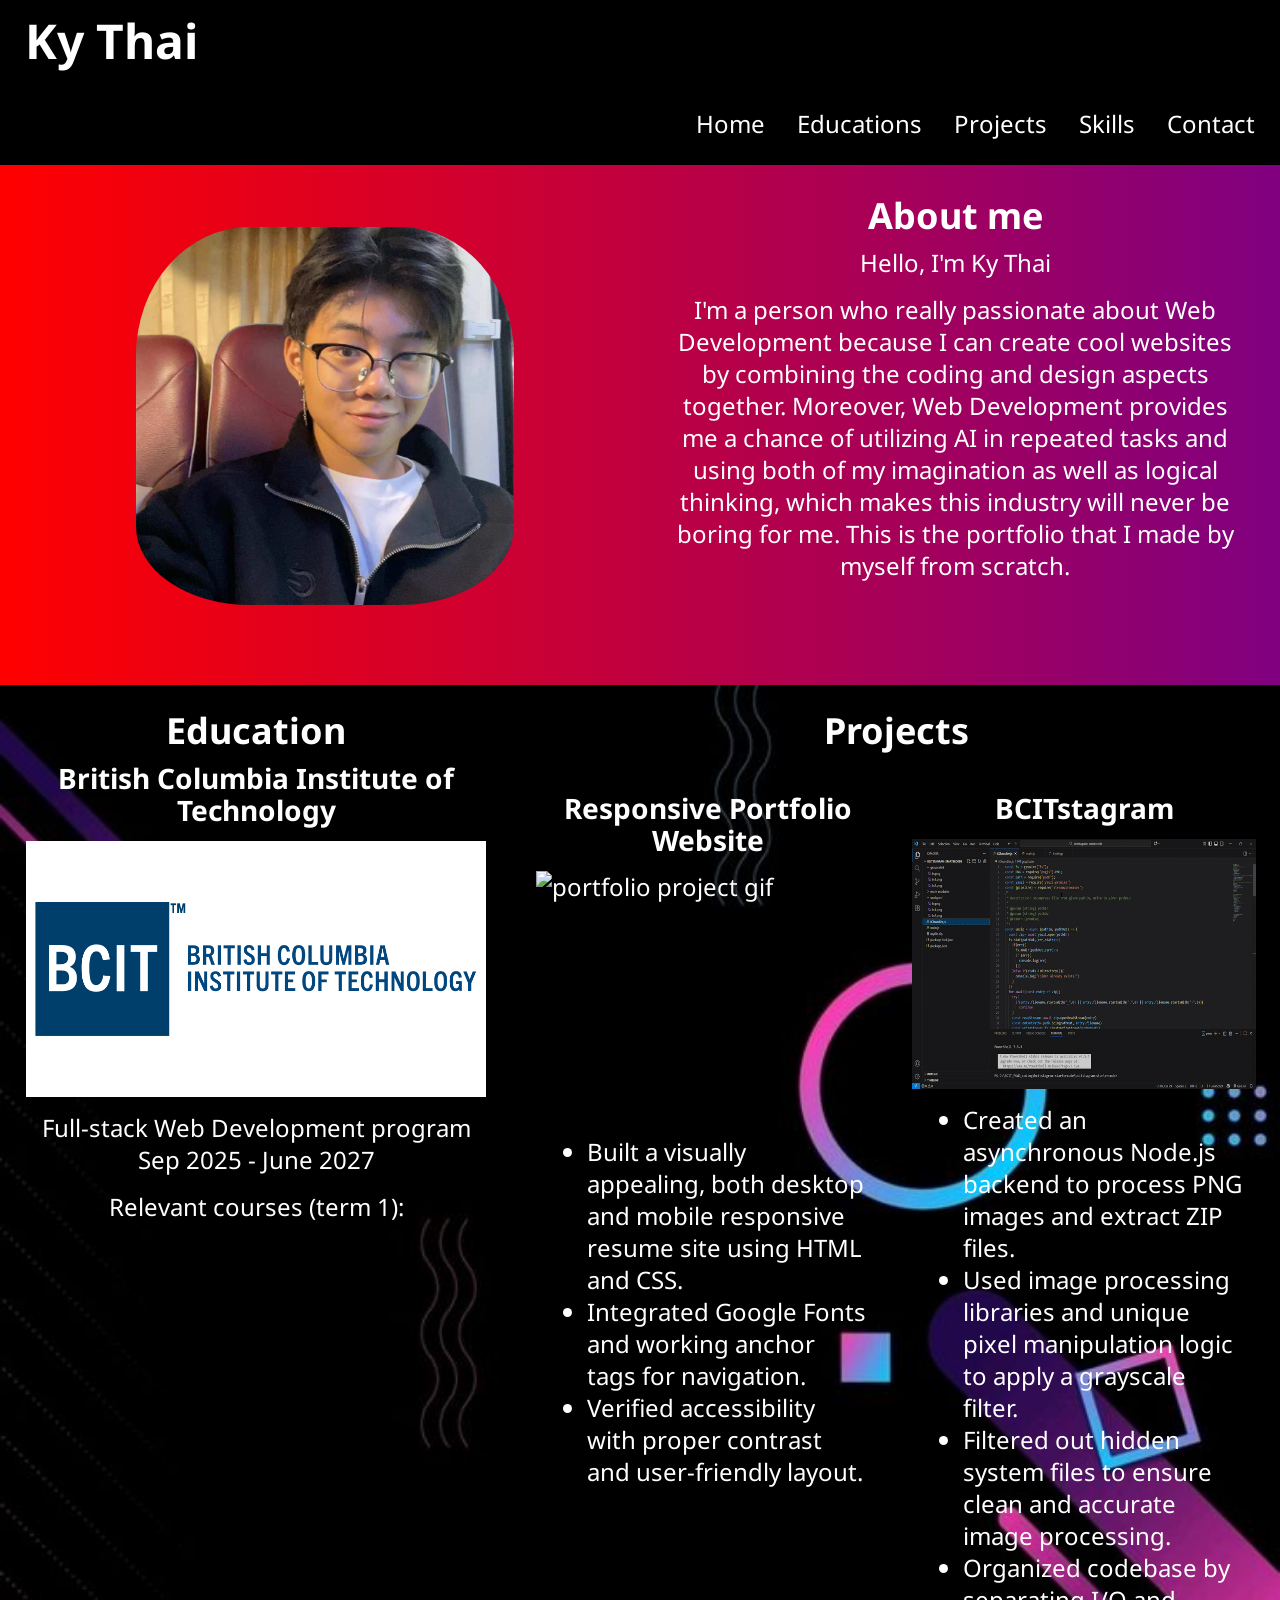
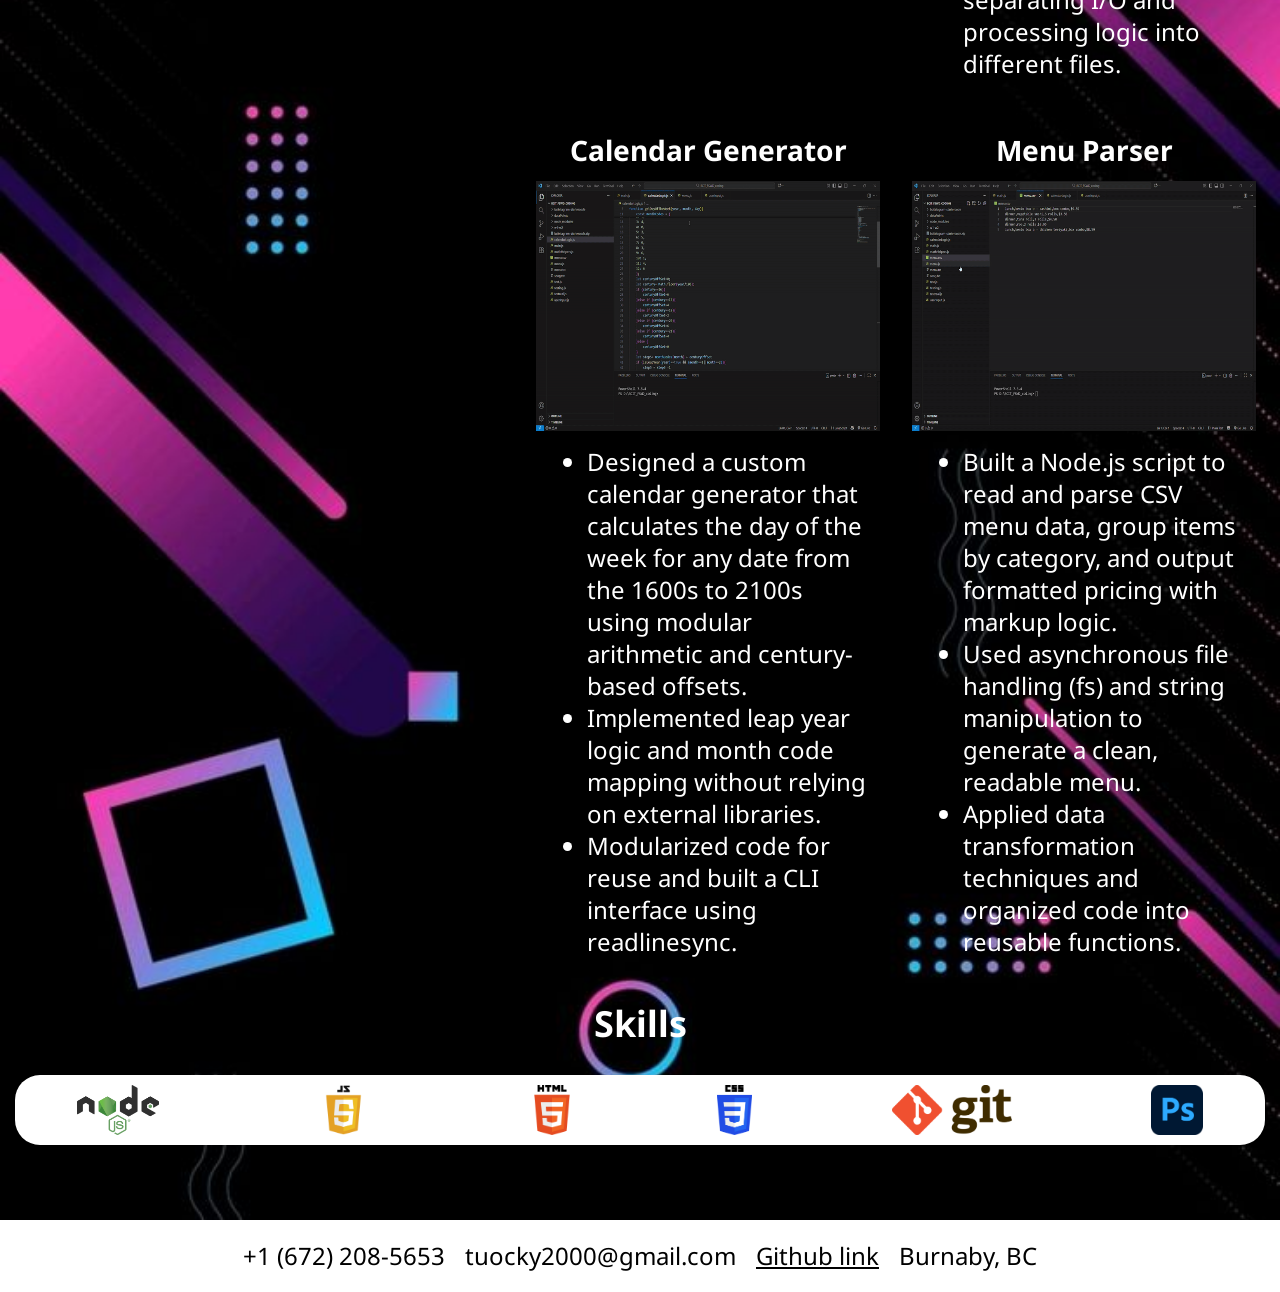
==== index.html @ 93459c59 "Add files via upload" ====
<!DOCTYPE html>
<html lang="en">
<head>
    <meta charset="UTF-8">
    <meta name="viewport" content="width=device-width, initial-scale=1.0">
    <link rel="stylesheet" href="css/style.css">
    <script src="https://kit.fontawesome.com/b316ba7473.js" crossorigin="anonymous"></script>
    <script src="js/index.js" defer></script>
    <title>Ky Thai portfolio</title>
</head>
<body class="noScroll">
    <header>
        <div class="websiteName">
        <h1>Ky Thai</h1>
        <i class="fa-solid fa-bars"></i>
        <i class="fa-solid fa-xmark"></i>
        </div>
        <div class="menu">
        <nav>
            <ul>
            <li><a href="#home">Home</a></li>
            <li><a href="#education">Educations</a></li>
            <li><a href="#projects">Projects</a></li>
            <li><a href="#skills">Skills</a></li>
            <li><a href="#contact">Contact</a></li>
            </ul>
        </nav>
        </div>
    </header>
    <main>
        <article class="introduction">
        <div class="kyHeadshot">
        <img src="images/Ky_Thai_headshot.jpg" alt="Ky's headshot">
        </div>
        <div class="introductionDetails">
        <h2 id="home">About me</h2>
        <p>Hello, I'm Ky Thai</p>
        <p>I'm a person who really passionate about Web Development because I can create cool websites by combining the coding and design aspects together. Moreover, Web Development provides me a chance of utilizing AI in repeated tasks and using both of my imagination as well as logical thinking, which makes this industry will never be boring for me. This is the portfolio that I made by myself from scratch. </p>
        </div>
        </article>
        <div class="background">
        <div class="scrollAnimation">
        <article id="education">
        <h2>Education</h2>
        <h3>British Columbia Institute of Technology</h3>
        <img src="images/bcit.png" alt="Bcit logo">
        <p>Full-stack Web Development program<br>
        Sep 2025 - June 2027</p>
        <p>Relevant courses (term 1):</p>
        <i class="fa-solid fa-caret-down"></i>
        <i class="fa-solid fa-caret-up"></i>
        <div class="courses">
             <ul>
                <li>Introduction to Software Development</li>
                <li>Web Development 1</li>
                <li>Collaboration Tools</li>
                <li>Mathematics for computing</li>
                <li>Photoshop</li>
                <li>Design 1</li>
                <li>Communication 1</li>
             </ul>
        </div>
        </article>
        </div>
        <div class="scrollAnimation">
        <h2 class="ph2">Projects</h2>
        <article id="projects">
            <div class="project1">
            <h3>Responsive Portfolio Website</h3>
            <img src="gifs/portfolio_project.gif" alt="portfolio project gif">
            <ul>
                <li>Built a visually appealing, both desktop and mobile responsive resume site using HTML and CSS.</li>
                <li>Integrated Google Fonts and working anchor tags for navigation.</li>
                <li>Verified accessibility with proper contrast and user-friendly layout.</li>
            </ul>
            </div>
            <div class="project2">
            <h3>BCITstagram</h3>
            <img src="gifs/bcitstagram_project.gif" alt="bcitstagram project gif">
            <ul>
                <li>Created an asynchronous Node.js backend to process PNG images and extract ZIP files.</li>
                <li>Used image processing libraries and unique pixel manipulation logic to apply a grayscale filter. </li>
                <li>Filtered out hidden system files to ensure clean and accurate image processing.</li>
                <li>Organized codebase by separating I/O and processing logic into different files.</li>
            </ul>
            </div>
            <div class="project2">
            <h3>Calendar Generator</h3>
            <img src="gifs/calendar_generator.gif" alt="calendar generator gif">
            <ul>
                <li>Designed a custom calendar generator that calculates the day of the
week for any date from the 1600s to 2100s using modular arithmetic
and century-based offsets.</li>
                <li>Implemented leap year logic and month code mapping without relying
on external libraries.</li>
                <li>Modularized code for reuse and built a CLI interface using readlinesync.</li>
            </ul>
            </div>
            <div class="project2">
            <h3>Menu Parser</h3>
            <img src="gifs/Menu_parser.gif" alt="menu parser gif">
            <ul>
                <li>Built a Node.js script to read and parse CSV menu data, group items by
category, and output formatted pricing with markup logic.</li>
                <li>Used asynchronous file handling (fs) and string manipulation to
generate a clean, readable menu.</li>
                <li>Applied data transformation techniques and organized code into
reusable functions.</li>
            </ul>
            </div>
        </article>
        </div>
        <div class="scrollAnimation">
        <article id="skills">
            <h2>Skills</h2>
            <div class="images">
            <img src="images/nodejs.png" alt="nodejs">
            <img src="images/JavaScript-Logo.png" alt="javascript">
            <img src="images/html.png" alt="html">
            <img src="images/css.png" alt="css">
            <img src="images/git.png" alt="git">
            <img src="images/photoshop.png" alt="photoshop">
            </div>
        </article>
    </div>
    </div>
    </main>
    <footer>
        <div id="contact">
        <ul>
        <li><i class="fa-solid fa-phone"></i>+1 (672) 208-5653</li>
        <li><i class="fa-solid fa-envelope"></i>tuocky2000@gmail.com</li>
        <li><a href="https://github.com/tuocky2000-dev"><i class="fa-brands fa-github"></i>Github link</a></li>
        <li><i class="fa-solid fa-location-dot"></i>Burnaby, BC</li>
        </ul>
        </div>
    </footer>
</body>
</html>
---- css/style.css ----
@import url('https://fonts.googleapis.com/css2?family=Noto+Sans:ital,wght@0,100..900;1,100..900&display=swap');

body{
    line-height: 2rem;
    font-size: 1.2rem;
    margin:0px;
    color:white;
    font-family: "Noto Sans", sans-serif;
    overflow: auto;
}
main h1,h2,h3,p{
    text-align: center;
    margin:15px;
}
main .scrollAnimation{
    animation: appear linear;
    animation-timeline: view();
    animation-range: entry 0% cover 25%;
}
header h1{
    margin: 15px;
    padding: 10px;
}
main #education,#projects,#skills h2{
    margin:0px;
    padding:20px;
    padding-top:15px;
}
main .background{
    background-image: url("../images/background.jpg");
    background-size: cover;
}
header i{
    margin: 15px;
    padding: 10px;
}
nav ul li{
    list-style-type: none;
}
nav ul li a{
    text-decoration: none;
    color: white;
}
header .websiteName{
    display: flex;
    background-color: black ;
    justify-content: space-between;
    align-items: center;
    
}
main .kyHeadshot img{
    margin-top:52px;
    width:40%;
    height:auto;
    border-radius: 30%;
}
main img{
    width:97.5%;
    height:auto;
    display: block;
    margin: auto;
}
main #projects img{
    height:250px;
    
}
main .introductionDetails{
    text-align: center;
}
main ul{
    text-align: center;
    margin: 15px;
}
main ul li{
    list-style-type: none;
}
body.noScroll{
    overflow: hidden;
}
.menu{
    background-color: rgb(190,190,190);
    width: 100%;
    height: 100vh;
    display: flex;
    flex-direction: column;
    position:fixed;
    right:-1500px;
    align-items: center;
    text-align: center;
    justify-content: center;
    line-height: 8.5rem;
    font-size:2.5rem;
    transition:0.3s ease;
}
main .introductionDetails, .introduction{
    padding:10px;
}
main .introduction{
    background-color: black;
    background-image: linear-gradient(to right, red, purple);
}
.menu.active{
    right:0px;
}
header .websiteName .fa-bars {
  display: block;
}
header .websiteName .fa-xmark {
    display: none;
}

header .websiteName .fa-xmark.active {
    display: block;
}

header .websiteName .fa-bars.hidden {
    display: none;
}
@keyframes appear{
    from{
        opacity: 0;
        scale: 0.5;
    }
    to{
        opacity: 1;
        scale: 1;
    }
}
main .courses ul{
    padding:15px;
}
main .courses{
    background-color: white;
    color:black;
    border-radius:15%;
}
main #education{
    text-align: center;
}
main #education .fa-caret-down {
  display: inline-block;
}
main #education .fa-caret-up {
    display: none;
}

main #education .fa-caret-up.active {
    display: inline-block;
}

main #education .fa-caret-down.hidden {
    display: none;
}   
main .courses{
    max-height:0px;
    overflow: hidden;
    transition: all 0.3s ease-in-out;
}
main .courses.active{
    max-height: 1000px;
}
main #education .courses{
    transition: all 0.3s ease-in-out;
}
main #projects ul li{
    list-style-type: disc;
    text-align: left;
}
main #skills .images{
    background-color: white;
    margin:15px;
    border-radius: 25px;
}
main #skills{
    padding-bottom: 60px;
}
main #skills img{
    height:50px;
    width:auto;
    display: block;
    padding:10px;
}
footer{
    color:black;
    text-align: center;
}
footer ul li{
    list-style-type: none;
}
footer a{
    color:black;
}
footer a:hover{
    color:blue;
}
@media screen and (min-width: 750px){
    body{
        font-size:1.35rem;
    }
    main #projects{
        display: grid;
        grid-template-columns: repeat(2,1fr);
        gap: 1.5rem;
    }
    main #skills img{
        display:inline-block;
    }
    #skills .images{
        display: flex;
        justify-content: center;
        flex-wrap: wrap; 
        gap: 15px;
    }
}
@media screen and (min-width: 1100px){
    .menu{
        display:block;
        background-color: none;    
    }
    header .websiteName .fa-bars {
        display:none;
    }
    header .websiteName .fa-xmark {
        display:none;
    }
    .menu {
        display: flex;
        position: static;
        background-color: black;
        width: auto;
        height: auto;
        flex-direction: row;
        justify-content: flex-end;
        align-items: center;
        line-height: normal;
        font-size: 1.5rem;
        right: auto;
        transition: none;
    }
    .menu nav ul {
    display: flex;
    gap: 2rem;
    padding: 10px;
    margin: 15px;
    list-style: none;
    }
    .menu nav ul li {
        list-style: none;    
    }
    main .introduction{
        display: grid;
        grid-template-columns: repeat(2,1fr);
    }
    main .introduction img{
        width:60%;
        height:auto;
        padding-bottom:50px;
        margin-bottom:20px;
    }
    main .background{
        display: grid;
        grid-template-columns: 1fr 1.5fr;
    }
    .background > .scrollAnimation:nth-child(3){
       grid-column: 1/-1;
    }
    #contact ul {
        display: flex;
        justify-content: center;
        gap: 20px;
        padding: 10px;
        margin: 10px;
        list-style: none;
    }
    #contact ul li {
        display: flex;
        align-items: center;
    }
    body{
        font-size:1.5rem;
    }
    .menu ul li{
        transition: all 0.3s ease-in-out;
    }
    .menu ul li:hover{
        font-size:1.8rem;
        border-bottom:1px solid white;
    }
    .ph2{
        margin-top: 30px;
    }
}
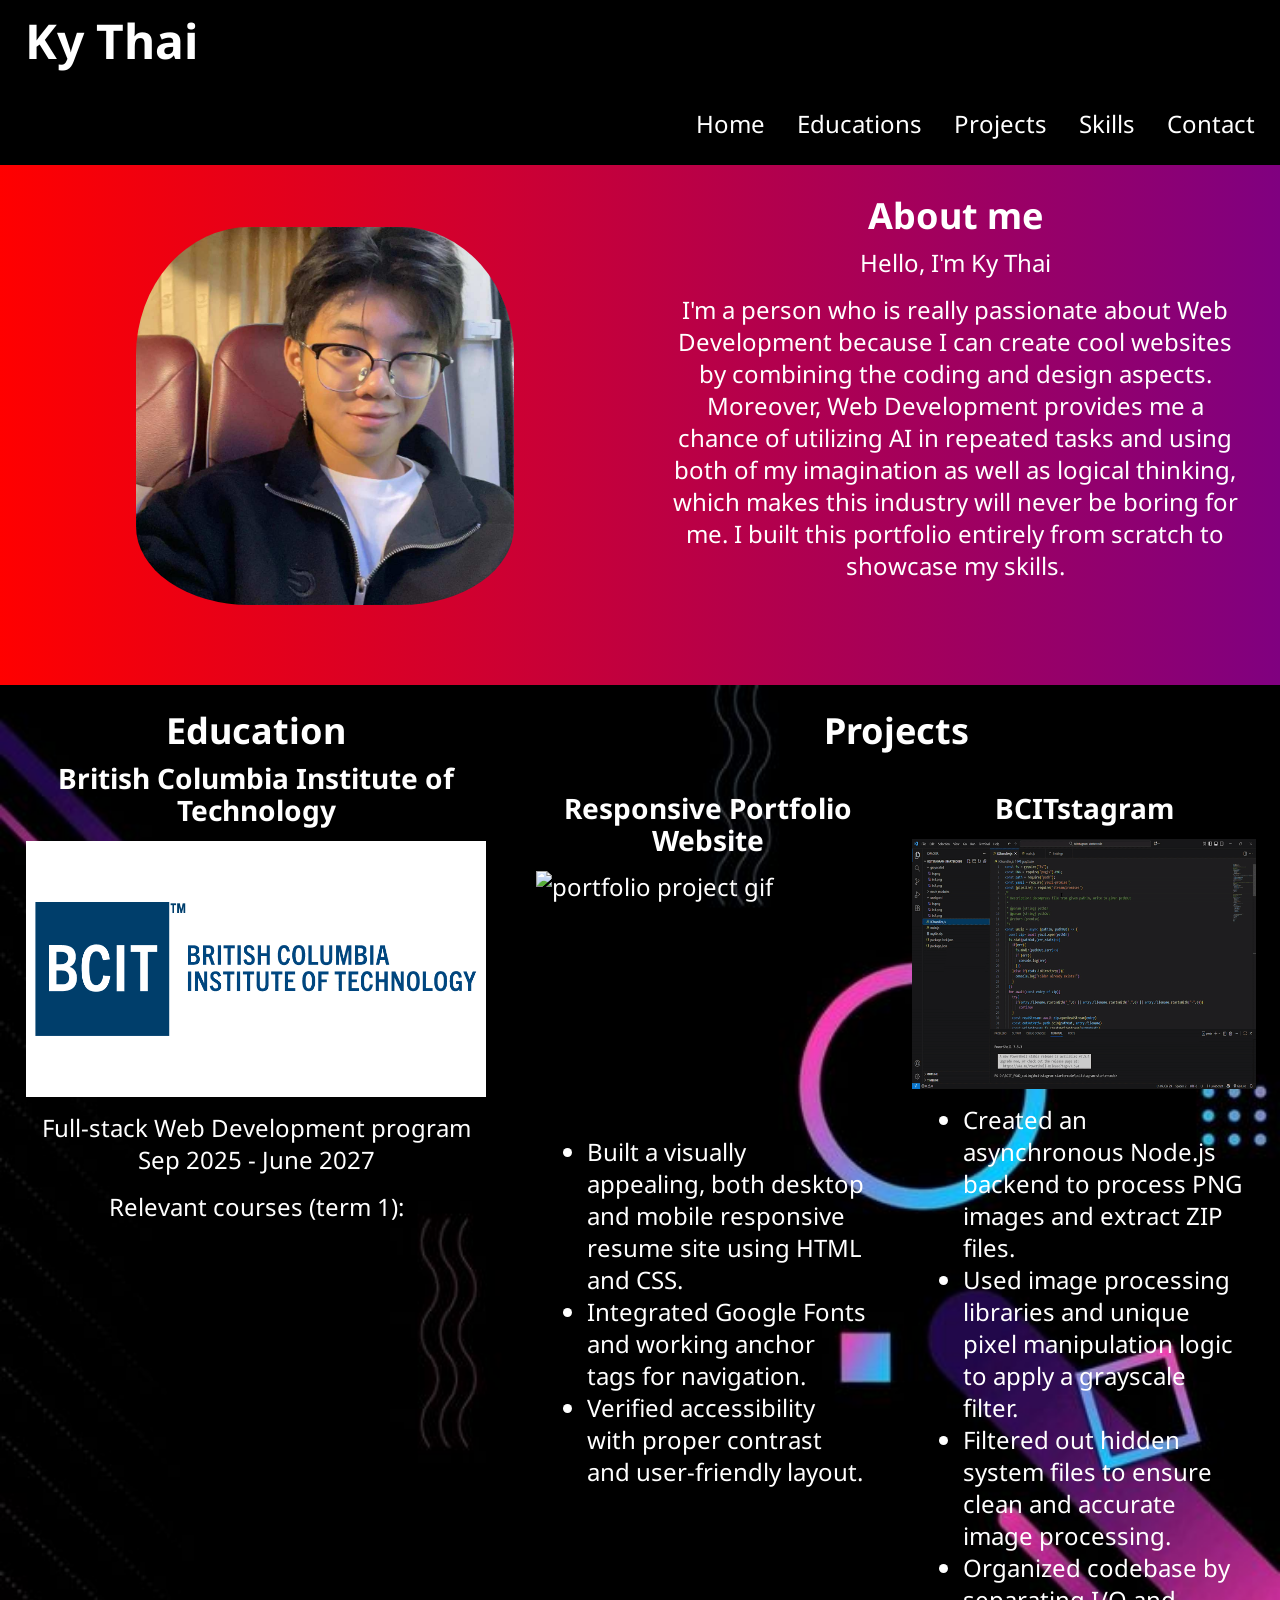
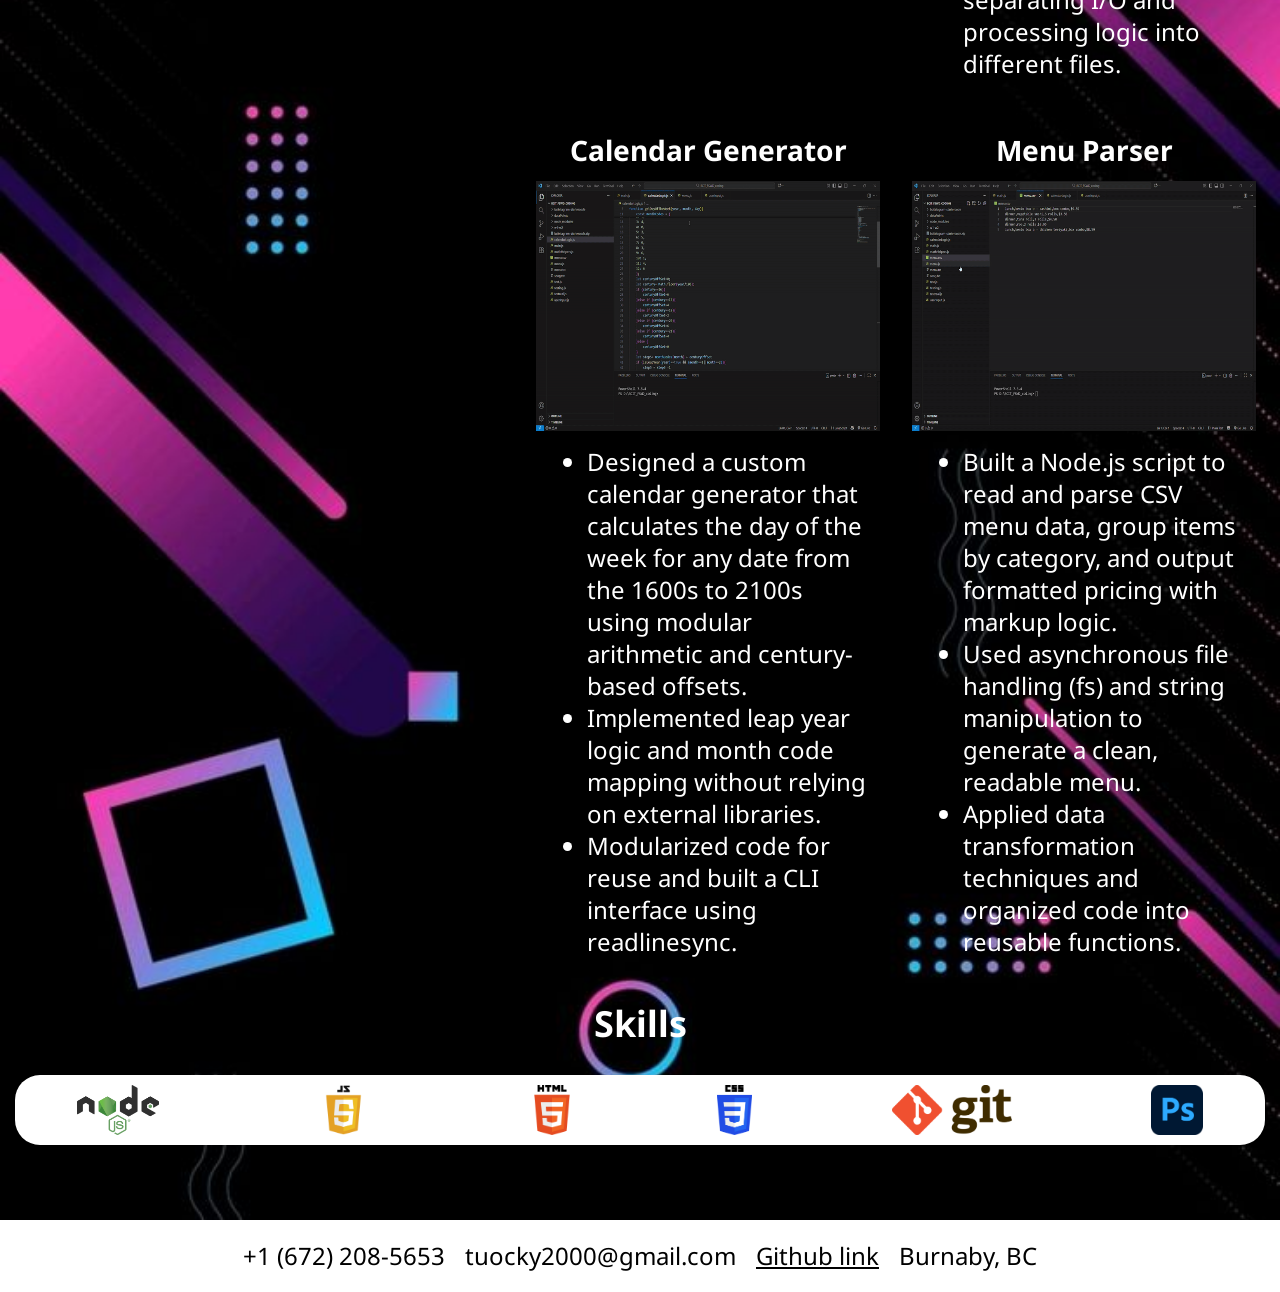
==== commit f03a5ce6: "Add files via upload" ====
--- a/index.html
+++ b/index.html
@@ -35,7 +35,7 @@
         <div class="introductionDetails">
         <h2 id="home">About me</h2>
         <p>Hello, I'm Ky Thai</p>
-        <p>I'm a person who really passionate about Web Development because I can create cool websites by combining the coding and design aspects together. Moreover, Web Development provides me a chance of utilizing AI in repeated tasks and using both of my imagination as well as logical thinking, which makes this industry will never be boring for me. This is the portfolio that I made by myself from scratch. </p>
+        <p>I'm a person who is really passionate about Web Development because I can create cool websites by combining the coding and design aspects. Moreover, Web Development provides me a chance of utilizing AI in repeated tasks and using both of my imagination as well as logical thinking, which makes this industry will never be boring for me. I built this portfolio entirely from scratch to showcase my skills. </p>
         </div>
         </article>
         <div class="background">
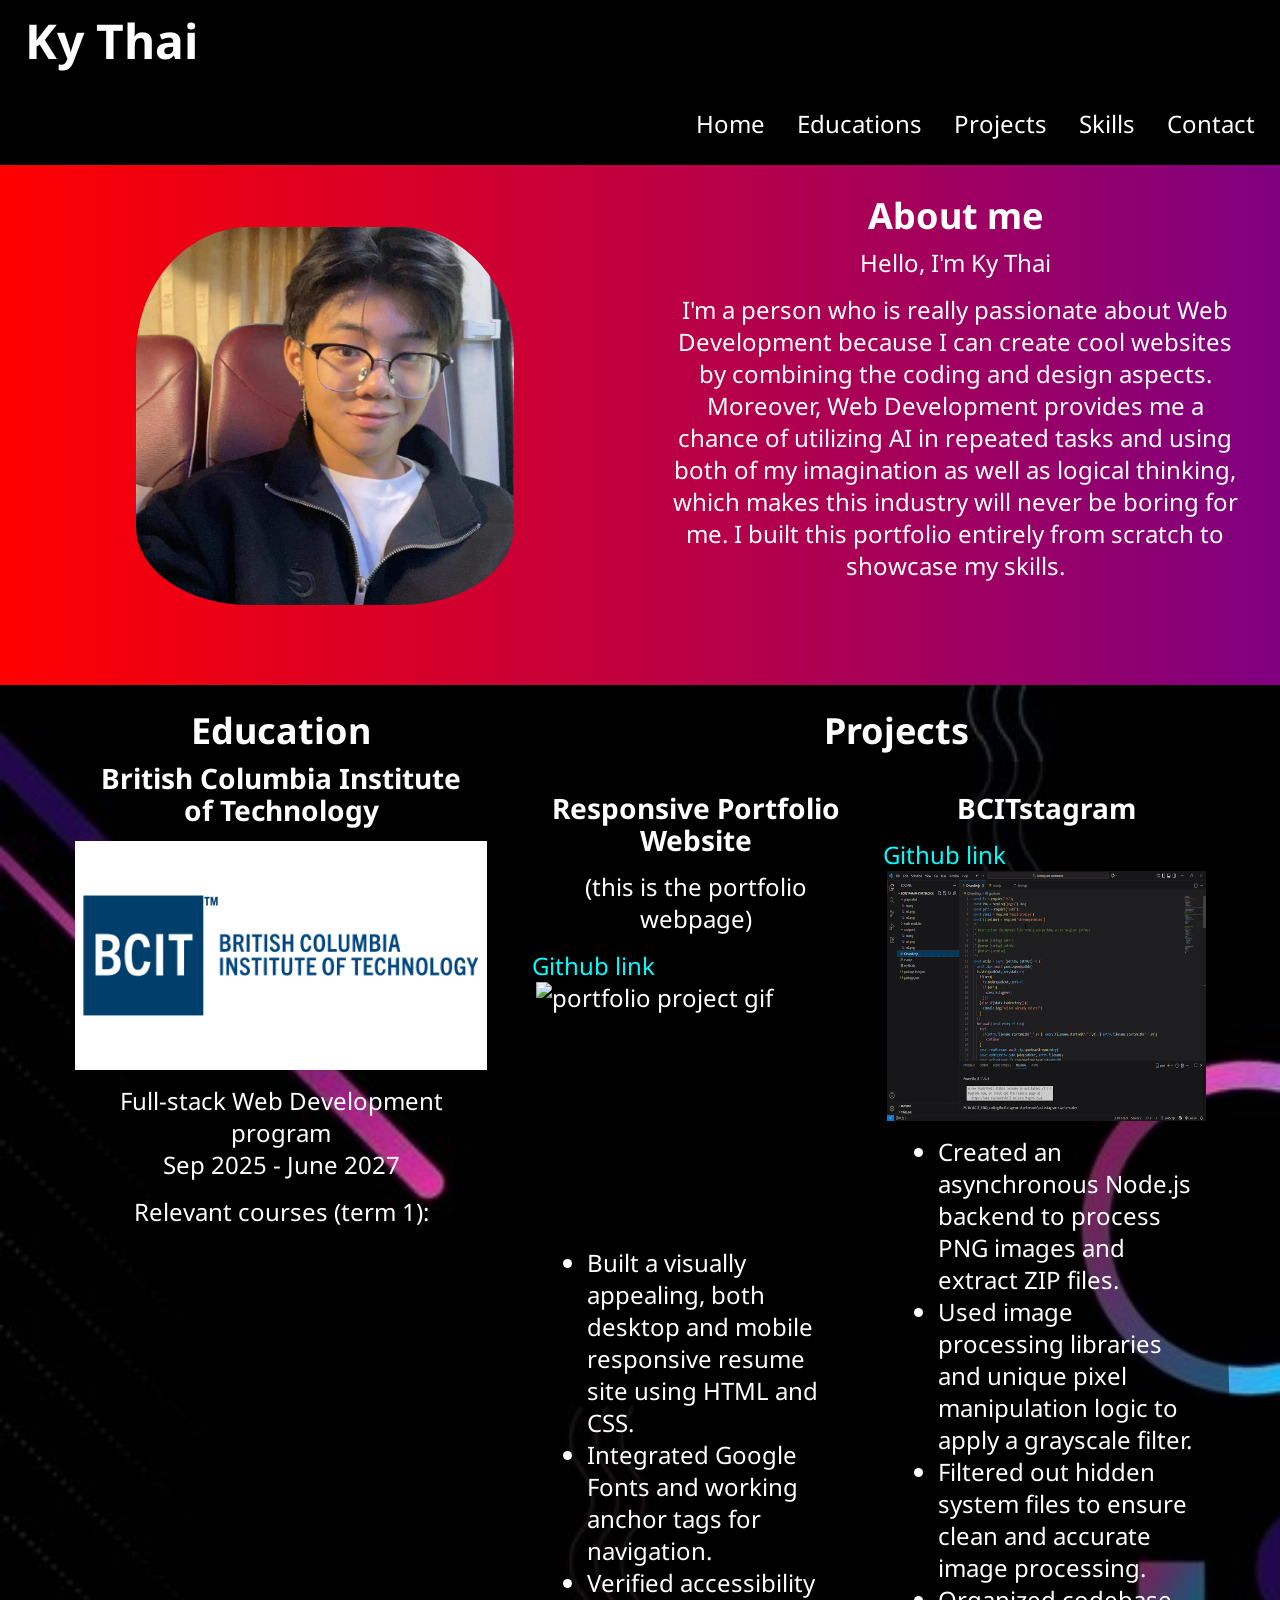
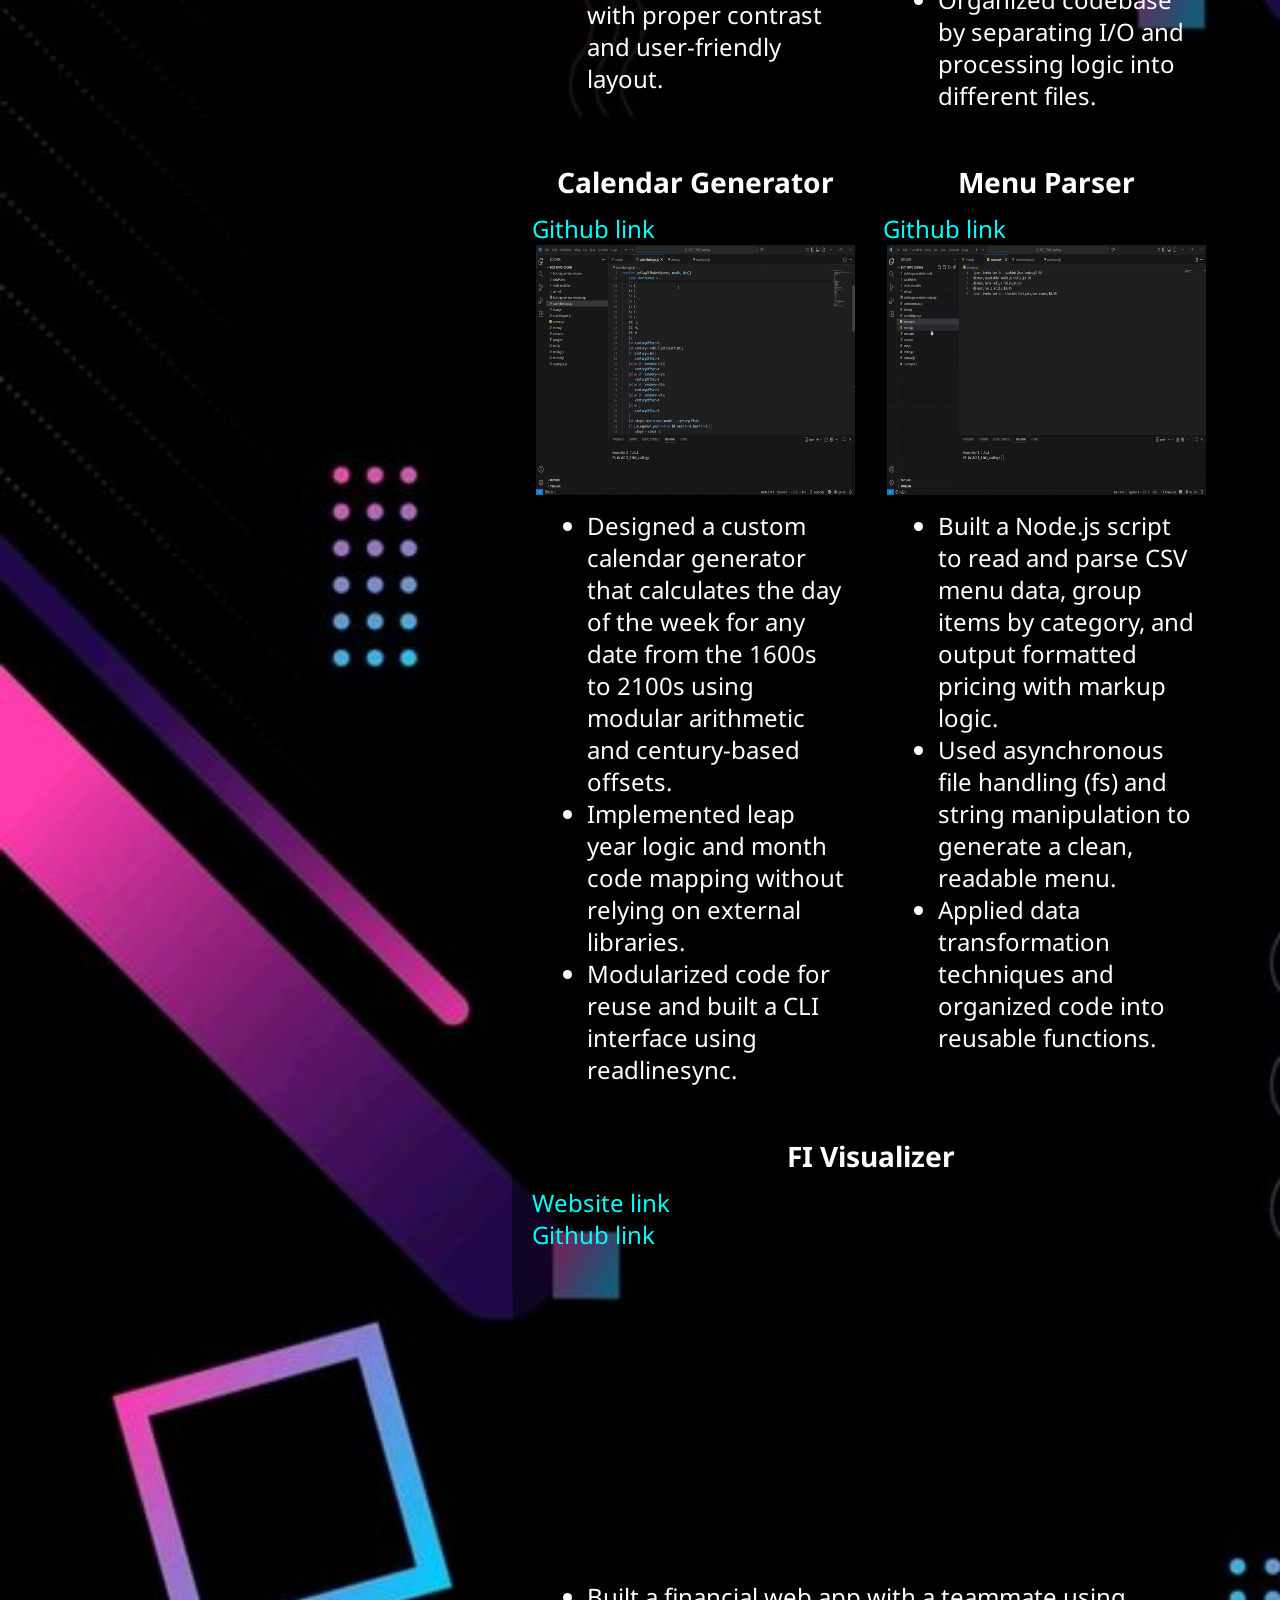
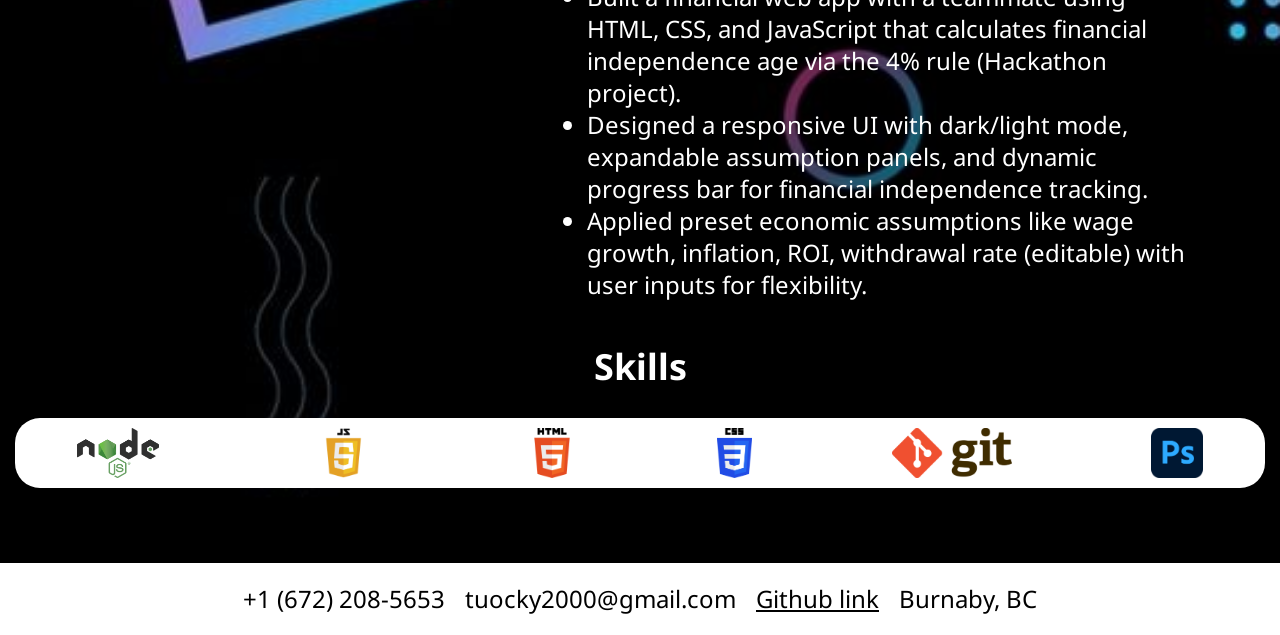
==== commit fdbaa287: "Add files via upload" ====
--- a/index.html
+++ b/index.html
@@ -4,6 +4,7 @@
     <meta charset="UTF-8">
     <meta name="viewport" content="width=device-width, initial-scale=1.0">
     <link rel="stylesheet" href="css/style.css">
+    <link rel="icon" href="images/favicon.png">
     <script src="https://kit.fontawesome.com/b316ba7473.js" crossorigin="anonymous"></script>
     <script src="js/index.js" defer></script>
     <title>Ky Thai portfolio</title>
@@ -67,6 +68,8 @@
         <article id="projects">
             <div class="project1">
             <h3>Responsive Portfolio Website</h3>
+            <p>(this is the portfolio webpage)</p>
+            <a href="https://github.com/tuocky2000-dev/Ky-Thai-portfolio">Github link</a>
             <img src="gifs/portfolio_project.gif" alt="portfolio project gif">
             <ul>
                 <li>Built a visually appealing, both desktop and mobile responsive resume site using HTML and CSS.</li>
@@ -76,6 +79,7 @@
             </div>
             <div class="project2">
             <h3>BCITstagram</h3>
+            <a href="https://github.com/tuocky2000-dev/Grayscale-Filter-App">Github link</a>
             <img src="gifs/bcitstagram_project.gif" alt="bcitstagram project gif">
             <ul>
                 <li>Created an asynchronous Node.js backend to process PNG images and extract ZIP files.</li>
@@ -86,26 +90,34 @@
             </div>
             <div class="project2">
             <h3>Calendar Generator</h3>
+            <a href="https://github.com/tuocky2000-dev/Calendar-Generator">Github link</a>
             <img src="gifs/calendar_generator.gif" alt="calendar generator gif">
             <ul>
-                <li>Designed a custom calendar generator that calculates the day of the
-week for any date from the 1600s to 2100s using modular arithmetic
-and century-based offsets.</li>
-                <li>Implemented leap year logic and month code mapping without relying
-on external libraries.</li>
+                <li>Designed a custom calendar generator that calculates the day of the week for any date from the 1600s to 2100s using modular arithmetic and century-based offsets.</li>
+                <li>Implemented leap year logic and month code mapping without relying on external libraries.</li>
                 <li>Modularized code for reuse and built a CLI interface using readlinesync.</li>
             </ul>
             </div>
             <div class="project2">
             <h3>Menu Parser</h3>
+            <a href="https://github.com/tuocky2000-dev/Menu-Parser">Github link</a>
             <img src="gifs/Menu_parser.gif" alt="menu parser gif">
             <ul>
-                <li>Built a Node.js script to read and parse CSV menu data, group items by
-category, and output formatted pricing with markup logic.</li>
-                <li>Used asynchronous file handling (fs) and string manipulation to
-generate a clean, readable menu.</li>
-                <li>Applied data transformation techniques and organized code into
-reusable functions.</li>
+                <li>Built a Node.js script to read and parse CSV menu data, group items by category, and output formatted pricing with markup logic.</li>
+                <li>Used asynchronous file handling (fs) and string manipulation to generate a clean, readable menu.</li>
+                <li>Applied data transformation techniques and organized code into reusable functions.</li>
+            </ul>
+            </div>
+            <div id="projectGrid">
+            <h3>FI Visualizer</h3>
+            <a href="https://tuocky2000-dev.github.io/FI-Visualizer/">Website link</a>
+            <br>
+            <a href="https://github.com/tuocky2000-dev/FI-Visualizer">Github link</a>
+            <iframe width="560" height="315" src="https://www.youtube.com/embed/36LgrlRLQ4M" title="YouTube video player" frameborder="0" allow="accelerometer; autoplay; clipboard-write; encrypted-media; gyroscope; picture-in-picture; web-share" referrerpolicy="strict-origin-when-cross-origin" allowfullscreen></iframe>
+            <ul>
+                <li>Built a financial web app with a teammate using HTML, CSS, and JavaScript that calculates financial independence age via the 4% rule (Hackathon project).</li>
+                <li>Designed a responsive UI with dark/light mode, expandable assumption panels, and dynamic progress bar for financial independence tracking.</li>
+                <li>Applied preset economic assumptions like wage growth, inflation, ROI, withdrawal rate (editable) with user inputs for flexibility.</li>
             </ul>
             </div>
         </article>
--- a/css/style.css
+++ b/css/style.css
@@ -112,6 +112,10 @@
 header .websiteName .fa-xmark.active {
     display: block;
 }
+#projects{
+    background-color: rgba(0,0,0,0.5);
+    border-radius: 25%;
+}
 
 header .websiteName .fa-bars.hidden {
     display: none;
@@ -193,6 +197,17 @@
 footer a:hover{
     color:blue;
 }
+iframe{
+    display: block;
+    max-width: 100%;
+}
+#projects a{
+    text-decoration: none;
+    color: aqua;
+}
+#projects a:hover{
+    color:rgb(241, 84, 241);
+}
 @media screen and (min-width: 750px){
     body{
         font-size:1.35rem;
@@ -210,6 +225,9 @@
         justify-content: center;
         flex-wrap: wrap; 
         gap: 15px;
+    }
+    #projectGrid{
+        grid-column: 1/3;
     }
 }
 @media screen and (min-width: 1100px){
@@ -289,4 +307,16 @@
     .ph2{
         margin-top: 30px;
     }
-}
+    #projects{
+        margin: 0px 50px 0px 0px;
+    }
+    #education{
+        margin: 0px 0px 0px 50px !important;
+    }
+    #projectGrid{
+        grid-column: 1/3;
+    }
+    iframe{
+        margin:auto;
+    }
+}
